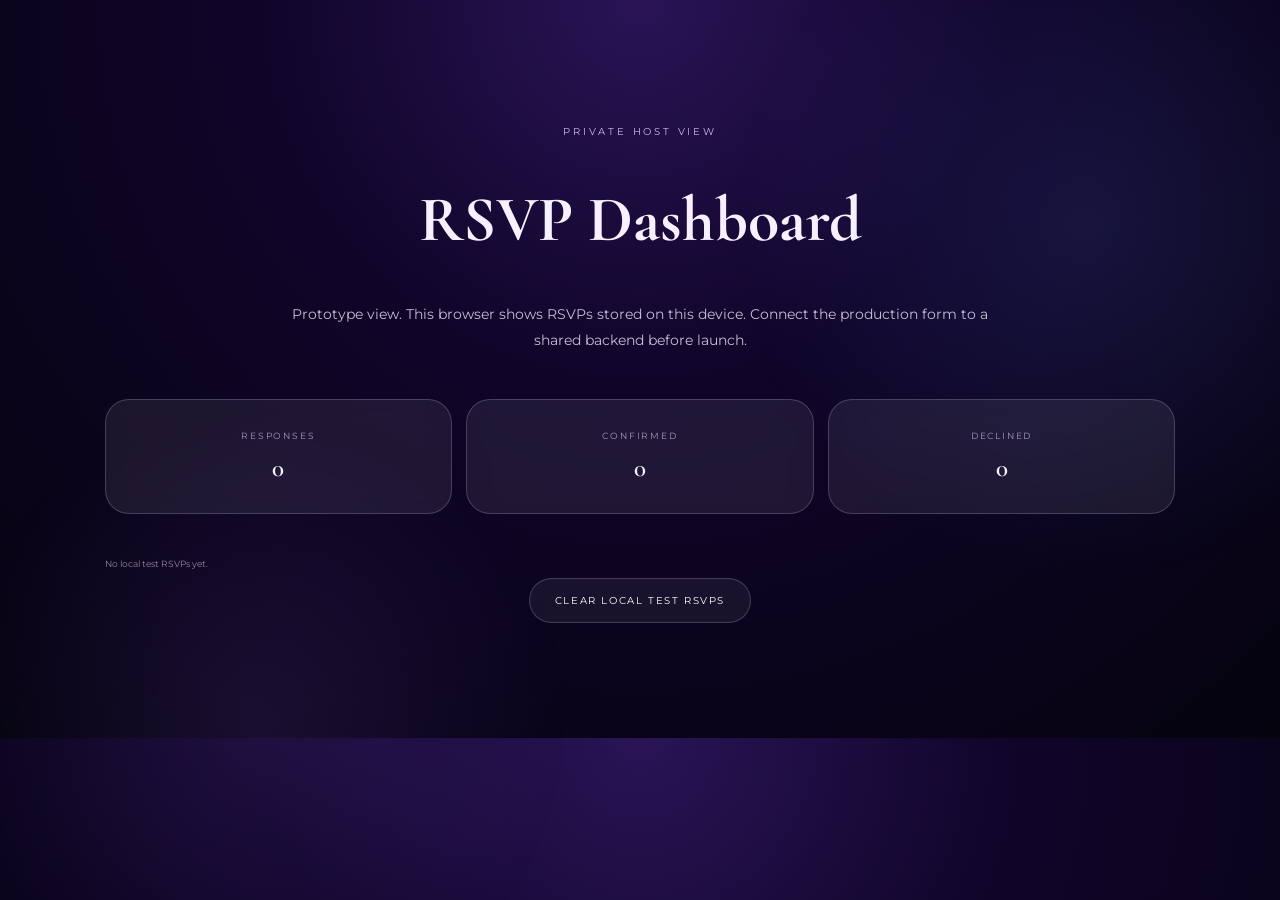
==== admin.html @ 6a924eff "Add files via upload" ====
<!doctype html>
<html lang="en"><head><meta charset="utf-8"><meta name="viewport" content="width=device-width,initial-scale=1"><title>Erich Enchants | RSVP Dashboard</title><link rel="stylesheet" href="styles.css"></head>
<body><main class="section"><p class="section-kicker">Private host view</p><h1 style="font-family:'Cormorant Garamond';font-size:64px">RSVP Dashboard</h1><p class="lead">Prototype view. This browser shows RSVPs stored on this device. Connect the production form to a shared backend before launch.</p><div id="stats" class="details-grid"></div><div id="rows" class="name-grid"></div><button class="button secondary" onclick="clearAll()">Clear local test RSVPs</button></main>
<script>
const data=JSON.parse(localStorage.getItem("erichEnchantsRSVP")||"[]");
const attending=data.filter(x=>x.attendance==="Attending");
const declined=data.filter(x=>x.attendance==="Unable to attend");
document.getElementById("stats").innerHTML=`<article class="glass-card"><span>RESPONSES</span><strong>${data.length}</strong></article><article class="glass-card"><span>CONFIRMED</span><strong>${attending.length}</strong></article><article class="glass-card"><span>DECLINED</span><strong>${declined.length}</strong></article>`;
document.getElementById("rows").innerHTML=data.length?data.map((x,i)=>`<article class="name-item"><span>${new Date(x.submittedAt).toLocaleString()}</span><strong>${x.guestName}</strong><small>${x.attendance} · Plus one: ${x.plusOne}${x.plusOneName?" · "+x.plusOneName:""}</small></article>`).join(""):`<p class="muted">No local test RSVPs yet.</p>`;
function clearAll(){localStorage.removeItem("erichEnchantsRSVP");location.reload()}
</script></body></html>
---- styles.css ----
@import url('https://fonts.googleapis.com/css2?family=Cormorant+Garamond:wght@400;500;600;700&family=Montserrat:wght@400;500;600&display=swap');

:root{
  --night:#08041b; --night2:#12072b; --violet:#8f68cf; --lav:#d8c7ff;
  --silver:#f6f0ff; --muted:#b8aeca; --glass:rgba(255,255,255,.075);
  --line:rgba(224,208,255,.22);
}
*{box-sizing:border-box}html{scroll-behavior:smooth}body{margin:0;background:radial-gradient(circle at 50% 0,#2a1456 0,#10052a 38%,#05030e 100%);color:var(--silver);font-family:Montserrat,Arial,sans-serif;overflow-x:hidden}
body:before{content:"";position:fixed;inset:0;pointer-events:none;background:radial-gradient(circle at 20% 80%,rgba(140,93,230,.13),transparent 25%),radial-gradient(circle at 85% 25%,rgba(94,135,255,.12),transparent 28%);z-index:-2}
.stars{position:fixed;inset:0;opacity:.5;pointer-events:none;background-image:radial-gradient(#fff 1px,transparent 1px),radial-gradient(#d9c8ff 1px,transparent 1px);background-size:87px 87px,131px 131px;background-position:0 0,45px 70px;z-index:-1}
.moon{position:fixed;right:7vw;top:8vh;width:190px;height:190px;border-radius:50%;background:#f9f2ff;box-shadow:0 0 40px rgba(229,211,255,.7),0 0 110px rgba(166,113,255,.35);z-index:-1}
.moon:after{content:"";position:absolute;right:27px;top:7px;width:185px;height:185px;border-radius:50%;background:#12072b}
.nav{position:absolute;top:0;left:0;right:0;display:flex;justify-content:space-between;align-items:center;padding:26px 6vw;z-index:5}.brand{font-size:13px;letter-spacing:.25em;color:white;text-decoration:none}.nav-links{display:flex;gap:24px}.nav-links a{color:var(--muted);font-size:11px;text-decoration:none;text-transform:uppercase;letter-spacing:.14em}.nav-links a:hover{color:#fff}
.hero{min-height:100vh;position:relative;display:grid;place-items:center;padding:110px 6vw 70px;overflow:hidden}.hero-content{text-align:center;position:relative;z-index:2;max-width:800px}.eyebrow,.section-kicker{letter-spacing:.28em;text-transform:uppercase;font-size:10px;color:#cbb6ee}.hero h1{font:600 clamp(64px,12vw,150px)/.72 "Cormorant Garamond",serif;letter-spacing:.035em;margin:35px 0 24px;text-shadow:0 0 40px rgba(194,156,255,.25)}.hero h1 span{font-size:.72em;letter-spacing:.14em}.subtitle{font:500 clamp(25px,4vw,42px) "Cormorant Garamond",serif;color:#e5d7ff;margin:0 0 20px}.hero-date{font-size:11px;letter-spacing:.2em;text-transform:uppercase;color:#c8bddc;margin-bottom:34px}
.button{display:inline-block;border:1px solid var(--line);padding:15px 25px;border-radius:999px;text-decoration:none;text-transform:uppercase;letter-spacing:.16em;font-size:10px;cursor:pointer;transition:.25s;font-family:Montserrat}.button.primary{background:linear-gradient(135deg,#9b72d9,#6745a6);color:white;box-shadow:0 12px 40px rgba(100,55,170,.3)}.button.secondary{color:#fff;background:rgba(255,255,255,.06)}.button:hover{transform:translateY(-2px);filter:brightness(1.12)}
.portrait-frame{position:absolute;bottom:-70px;left:50%;transform:translateX(-50%);width:min(310px,45vw);height:420px;border-radius:170px 170px 0 0;border:1px solid rgba(229,211,255,.3);background:linear-gradient(180deg,rgba(214,191,255,.16),rgba(47,24,83,.28));overflow:hidden;box-shadow:0 0 80px rgba(134,82,224,.22)}.portrait-frame img{width:100%;height:100%;object-fit:cover;object-position:center top}.photo-placeholder{display:none;height:100%;align-items:center;justify-content:center;flex-direction:column;text-align:center;color:#dfd1f7;padding:25px}.photo-placeholder strong{font:600 58px "Cormorant Garamond"}.photo-placeholder span{font-size:10px;letter-spacing:.14em;text-transform:uppercase}.photo-placeholder small{margin-top:12px;color:#9f92b8;font-size:9px}
.floral{position:absolute;color:#d6b8ff;opacity:.55;font-size:40px;letter-spacing:10px}.floral-left{left:4vw;bottom:12vh}.floral-right{right:4vw;bottom:20vh}
.section{padding:115px 7vw;max-width:1250px;margin:auto;text-align:center}.section h2{font:600 clamp(42px,6vw,76px)/.95 "Cormorant Garamond",serif;margin:15px 0 22px}.lead{max-width:720px;margin:0 auto 45px;color:#c7bdd7;line-height:1.9;font-size:14px}
.details-grid{display:grid;grid-template-columns:repeat(3,1fr);gap:14px;margin:35px 0}.glass-card{background:var(--glass);border:1px solid var(--line);border-radius:24px;padding:30px;backdrop-filter:blur(10px)}.details-grid span{display:block;font-size:9px;letter-spacing:.2em;color:#a995c4;margin-bottom:12px}.details-grid strong{display:block;font:600 25px "Cormorant Garamond",serif}.details-grid small{display:block;margin-top:8px;color:#a99eb8;line-height:1.6;font-size:10px}
.dress{padding-top:50px}.dress-card{max-width:650px;margin:auto}.color-orbs{display:flex;justify-content:center;gap:10px;margin-bottom:24px}.color-orbs i{width:36px;height:36px;border-radius:50%;display:block}.color-orbs i:nth-child(1){background:#f7d8df}.color-orbs i:nth-child(2){background:#f7e6bf}.color-orbs i:nth-child(3){background:#d9eddf}.color-orbs i:nth-child(4){background:#c8def2}.color-orbs i:nth-child(5){background:#f2d4b4}.dress-card p{color:#d4c8e1;line-height:1.7}.dress-card strong{color:white}.note{font-size:11px;color:#d7bfff!important}.plus{border-top:1px solid var(--line);padding-top:18px;margin-top:22px}
.program-grid{display:grid;grid-template-columns:repeat(5,1fr);gap:12px}.program-card{text-decoration:none;color:white;text-align:left;padding:24px 20px;border-radius:22px;background:linear-gradient(160deg,rgba(176,127,241,.13),rgba(255,255,255,.035));border:1px solid var(--line);min-height:190px;transition:.25s}.program-card:hover{transform:translateY(-5px);border-color:rgba(220,196,255,.5)}.program-card span{font-size:9px;letter-spacing:.2em;color:#a992c8}.program-card h3{font:600 30px/1 "Cormorant Garamond";margin:35px 0 10px}.program-card p{font-size:10px;line-height:1.6;color:#a99eb8}
.list-section{padding-top:80px}.name-grid{display:grid;grid-template-columns:repeat(3,1fr);gap:10px;text-align:left}.name-item,.pair-item{padding:17px 18px;border:1px solid rgba(220,200,255,.14);background:rgba(255,255,255,.045);border-radius:14px}.name-item span{display:block;font-size:8px;letter-spacing:.2em;color:#9f8abf;margin-bottom:5px}.name-item strong{font:500 20px "Cormorant Garamond"}.pair-grid{display:grid;grid-template-columns:repeat(2,1fr);gap:10px;text-align:left}.pair-item strong{font:500 22px "Cormorant Garamond"}.pair-item span{display:block;font-size:8px;letter-spacing:.18em;color:#9f8abf;margin-bottom:5px}
.rsvp{padding-bottom:130px}.rsvp-box{max-width:720px;margin:auto;padding:45px;border-radius:32px;border:1px solid var(--line);background:linear-gradient(145deg,rgba(154,109,221,.13),rgba(255,255,255,.04));box-shadow:0 30px 100px rgba(0,0,0,.2)}.rsvp-box>p:not(.section-kicker){color:#c7bdd7}.rsvp-box form{display:grid;gap:16px;text-align:left;margin-top:30px}.rsvp-box label{font-size:10px;letter-spacing:.1em;text-transform:uppercase;color:#c9bbda}.rsvp-box input,.rsvp-box select,.rsvp-box textarea{width:100%;margin-top:7px;border:1px solid rgba(220,200,255,.18);border-radius:12px;background:rgba(0,0,0,.2);color:white;padding:13px;font:13px Montserrat;outline:none}.rsvp-box textarea{min-height:100px;resize:vertical}.rsvp-box option{color:#111}.muted{font-size:9px;color:#8f839f}.confirmation{text-align:center;padding:30px 10px}.check{font-size:44px;color:#dbc3ff}.confirmation h3{font:600 34px "Cormorant Garamond";margin:10px}.confirmation p{color:#bdb1cc;line-height:1.7}
footer{text-align:center;padding:50px 20px;border-top:1px solid rgba(220,200,255,.1);color:#9e91ad}footer p{font:600 25px "Cormorant Garamond";letter-spacing:.15em;color:#d8c7ef}footer small{font-size:9px;letter-spacing:.16em;text-transform:uppercase}
@media(max-width:850px){.nav-links{display:none}.moon{width:130px;height:130px;right:-15px;top:80px}.moon:after{width:126px;height:126px;right:18px}.hero{padding-top:100px;min-height:950px}.portrait-frame{width:270px;height:365px}.program-grid{grid-template-columns:repeat(2,1fr)}.details-grid{grid-template-columns:1fr}.name-grid{grid-template-columns:repeat(2,1fr)}}
@media(max-width:520px){.section{padding:80px 5vw}.hero h1{font-size:65px}.program-grid,.name-grid,.pair-grid{grid-template-columns:1fr}.portrait-frame{width:245px;height:330px}.rsvp-box{padding:28px 20px}.floral{display:none}}
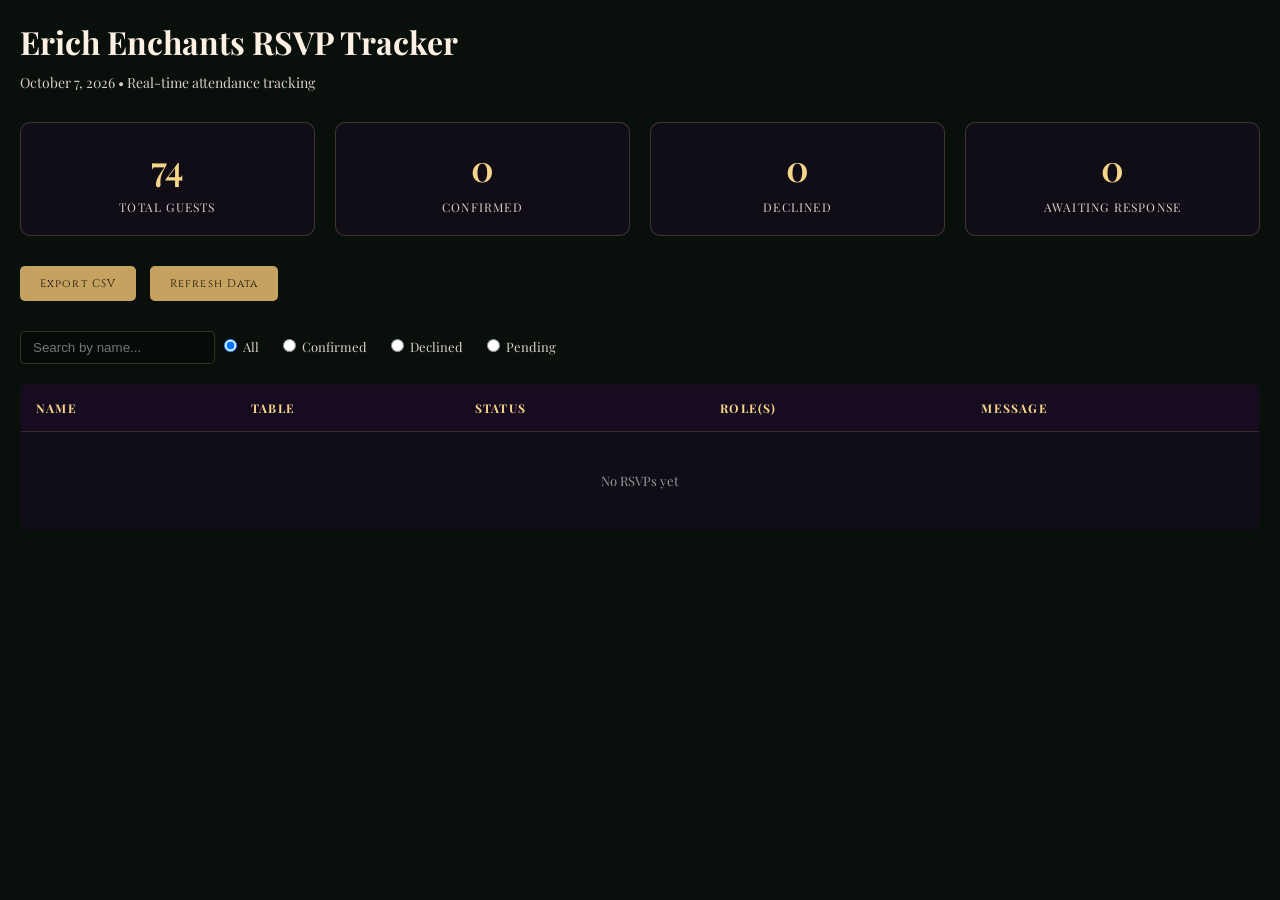
==== commit 1568205c: "Add RSVP admin tracker dashboard Created admin.html for real-time RSVP tracking: - Live stats: Confi" ====
--- a/admin.html
+++ b/admin.html
@@ -1,11 +1,216 @@
-<!doctype html>
-<html lang="en"><head><meta charset="utf-8"><meta name="viewport" content="width=device-width,initial-scale=1"><title>Erich Enchants | RSVP Dashboard</title><link rel="stylesheet" href="styles.css"></head>
-<body><main class="section"><p class="section-kicker">Private host view</p><h1 style="font-family:'Cormorant Garamond';font-size:64px">RSVP Dashboard</h1><p class="lead">Prototype view. This browser shows RSVPs stored on this device. Connect the production form to a shared backend before launch.</p><div id="stats" class="details-grid"></div><div id="rows" class="name-grid"></div><button class="button secondary" onclick="clearAll()">Clear local test RSVPs</button></main>
-<script>
-const data=JSON.parse(localStorage.getItem("erichEnchantsRSVP")||"[]");
-const attending=data.filter(x=>x.attendance==="Attending");
-const declined=data.filter(x=>x.attendance==="Unable to attend");
-document.getElementById("stats").innerHTML=`<article class="glass-card"><span>RESPONSES</span><strong>${data.length}</strong></article><article class="glass-card"><span>CONFIRMED</span><strong>${attending.length}</strong></article><article class="glass-card"><span>DECLINED</span><strong>${declined.length}</strong></article>`;
-document.getElementById("rows").innerHTML=data.length?data.map((x,i)=>`<article class="name-item"><span>${new Date(x.submittedAt).toLocaleString()}</span><strong>${x.guestName}</strong><small>${x.attendance} · Plus one: ${x.plusOne}${x.plusOneName?" · "+x.plusOneName:""}</small></article>`).join(""):`<p class="muted">No local test RSVPs yet.</p>`;
-function clearAll(){localStorage.removeItem("erichEnchantsRSVP");location.reload()}
-</script></body></html>
+<!DOCTYPE html>
+<html lang="en">
+<head>
+  <meta charset="UTF-8">
+  <meta name="viewport" content="width=device-width, initial-scale=1.0">
+  <meta name="theme-color" content="#120b18">
+  <title>Erich Enchants | RSVP Tracker</title>
+  <link rel="preconnect" href="https://fonts.googleapis.com">
+  <link rel="preconnect" href="https://fonts.gstatic.com" crossorigin>
+  <link href="https://fonts.googleapis.com/css2?family=Cinzel:wght@400;500;600&family=Playfair+Display:ital,wght@0,500;0,600&display=swap" rel="stylesheet">
+  <style>
+    * { box-sizing: border-box; }
+    body {
+      margin: 0;
+      background: #09100b;
+      color: #f8e3b5;
+      font-family: "Playfair Display", serif;
+      padding: 20px;
+    }
+    .container { max-width: 1400px; margin: 0 auto; }
+    h1 { font-size: 32px; margin: 0 0 10px; color: #fff0e4; }
+    .subtitle { color: #d9cec7; margin: 0 0 30px; font-size: 14px; }
+    .stats { display: grid; grid-template-columns: repeat(auto-fit, minmax(200px, 1fr)); gap: 20px; margin-bottom: 30px; }
+    .stat-card {
+      background: rgba(26,10,36,.5);
+      border: 1px solid rgba(245,215,145,.2);
+      border-radius: 10px;
+      padding: 20px;
+      text-align: center;
+    }
+    .stat-number { font-size: 36px; font-weight: 600; color: #f5d58a; }
+    .stat-label { color: #d9cec7; font-size: 12px; text-transform: uppercase; letter-spacing: 0.1em; margin-top: 8px; }
+    .controls { margin-bottom: 30px; }
+    .btn { background: #c5a25f; color: #171008; border: none; padding: 10px 20px; border-radius: 5px; cursor: pointer; font: 11px Cinzel, serif; letter-spacing: .1em; margin-right: 10px; }
+    .btn:hover { background: #d4b571; }
+    table { width: 100%; border-collapse: collapse; background: rgba(26,10,36,.5); border: 1px solid rgba(245,215,145,.15); border-radius: 8px; overflow: hidden; }
+    th { background: rgba(26,10,36,.7); padding: 15px; text-align: left; font-size: 12px; text-transform: uppercase; letter-spacing: .1em; color: #f5d58a; border-bottom: 1px solid rgba(245,215,145,.15); }
+    td { padding: 12px 15px; border-bottom: 1px solid rgba(245,215,145,.08); color: #f4d9ba; font-size: 13px; }
+    tr:hover { background: rgba(255,215,140,.05); }
+    .status { display: inline-block; padding: 4px 8px; border-radius: 4px; font-size: 11px; font-weight: 600; }
+    .status.confirmed { background: rgba(144,238,144,.2); color: #90ee90; }
+    .status.declined { background: rgba(200,100,100,.2); color: #ff9999; }
+    .status.pending { background: rgba(255,215,140,.15); color: #ffd78c; }
+    .role-badge { display: inline-block; background: rgba(245,215,145,.15); padding: 3px 8px; border-radius: 3px; font-size: 10px; margin-right: 5px; color: #f1d99e; }
+    .filter-group { margin-bottom: 20px; }
+    .filter-group label { color: #d9cec7; margin-right: 15px; font-size: 13px; }
+    .filter-group input[type="text"] { background: rgba(0,0,0,.3); border: 1px solid rgba(245,215,145,.2); color: #f8e3b5; padding: 8px 12px; border-radius: 5px; }
+    .empty { text-align: center; padding: 40px; color: #999; }
+  </style>
+</head>
+<body>
+  <div class="container">
+    <h1>Erich Enchants RSVP Tracker</h1>
+    <p class="subtitle">October 7, 2026 • Real-time attendance tracking</p>
+
+    <div class="stats">
+      <div class="stat-card">
+        <div class="stat-number" id="totalGuests">74</div>
+        <div class="stat-label">Total Guests</div>
+      </div>
+      <div class="stat-card">
+        <div class="stat-number" id="confirmCount">0</div>
+        <div class="stat-label">Confirmed</div>
+      </div>
+      <div class="stat-card">
+        <div class="stat-number" id="declineCount">0</div>
+        <div class="stat-label">Declined</div>
+      </div>
+      <div class="stat-card">
+        <div class="stat-number" id="pendingCount">74</div>
+        <div class="stat-label">Awaiting Response</div>
+      </div>
+    </div>
+
+    <div class="controls">
+      <button class="btn" onclick="exportData()">Export CSV</button>
+      <button class="btn" onclick="location.reload()">Refresh Data</button>
+    </div>
+
+    <div class="filter-group">
+      <input type="text" id="searchInput" placeholder="Search by name..." onkeyup="filterTable()">
+      <label><input type="radio" name="filterStatus" value="all" checked onchange="filterTable()"> All</label>
+      <label><input type="radio" name="filterStatus" value="confirmed" onchange="filterTable()"> Confirmed</label>
+      <label><input type="radio" name="filterStatus" value="declined" onchange="filterTable()"> Declined</label>
+      <label><input type="radio" name="filterStatus" value="pending" onchange="filterTable()"> Pending</label>
+    </div>
+
+    <table>
+      <thead>
+        <tr>
+          <th>Name</th>
+          <th>Table</th>
+          <th>Status</th>
+          <th>Role(s)</th>
+          <th>Message</th>
+        </tr>
+      </thead>
+      <tbody id="tableBody">
+        <tr><td colspan="5" class="empty">Loading...</td></tr>
+      </tbody>
+    </table>
+  </div>
+
+  <script src="data.js"></script>
+  <script>
+    let allRsvps = [];
+
+    function loadRsvps() {
+      const rsvps = JSON.parse(localStorage.getItem('erich_rsvps') || '[]');
+      const seating = JSON.parse(localStorage.getItem('erich_seating') || '[]');
+      
+      allRsvps = rsvps.map(rsvp => {
+        const seatData = seating.find(s => s.guestName.toLowerCase() === rsvp.guestName.toLowerCase());
+        const roles = findRoles(rsvp.guestName);
+        
+        return {
+          name: rsvp.guestName,
+          status: rsvp.attendance === 'yes' ? 'confirmed' : 'declined',
+          table: seatData ? seatData.tableNum : '-',
+          roles: roles,
+          message: rsvp.message || '',
+          submittedAt: rsvp.submittedAt
+        };
+      });
+
+      seating.forEach(seat => {
+        if (seat.guestName && !allRsvps.find(r => r.name.toLowerCase() === seat.guestName.toLowerCase())) {
+          allRsvps.push({
+            name: seat.guestName,
+            status: 'pending',
+            table: seat.tableNum,
+            roles: findRoles(seat.guestName),
+            message: '',
+            submittedAt: null
+          });
+        }
+      });
+
+      updateStats();
+      renderTable(allRsvps);
+    }
+
+    function updateStats() {
+      const confirmed = allRsvps.filter(r => r.status === 'confirmed').length;
+      const declined = allRsvps.filter(r => r.status === 'declined').length;
+      const pending = allRsvps.filter(r => r.status === 'pending').length;
+
+      document.getElementById('confirmCount').textContent = confirmed;
+      document.getElementById('declineCount').textContent = declined;
+      document.getElementById('pendingCount').textContent = pending;
+    }
+
+    function renderTable(data) {
+      const tbody = document.getElementById('tableBody');
+      
+      if (data.length === 0) {
+        tbody.innerHTML = '<tr><td colspan="5" class="empty">No RSVPs yet</td></tr>';
+        return;
+      }
+
+      tbody.innerHTML = data.map(rsvp => `
+        <tr data-status="${rsvp.status}">
+          <td>${rsvp.name}</td>
+          <td><strong>Table ${rsvp.table}</strong></td>
+          <td>
+            <span class="status ${rsvp.status}">
+              ${rsvp.status.charAt(0).toUpperCase() + rsvp.status.slice(1)}
+            </span>
+          </td>
+          <td>
+            ${rsvp.roles.map(r => `<span class="role-badge">${r.category}</span>`).join('')}
+          </td>
+          <td>${rsvp.message ? rsvp.message.substring(0, 50) + (rsvp.message.length > 50 ? '...' : '') : '-'}</td>
+        </tr>
+      `).join('');
+    }
+
+    function filterTable() {
+      const searchText = document.getElementById('searchInput').value.toLowerCase();
+      const status = document.querySelector('input[name="filterStatus"]:checked').value;
+
+      let filtered = allRsvps;
+
+      if (searchText) {
+        filtered = filtered.filter(r => r.name.toLowerCase().includes(searchText));
+      }
+
+      if (status !== 'all') {
+        filtered = filtered.filter(r => r.status === status);
+      }
+
+      renderTable(filtered);
+    }
+
+    function exportData() {
+      let csv = 'Name,Table,Status,Roles,Message\n';
+      
+      allRsvps.forEach(rsvp => {
+        const roles = rsvp.roles.map(r => r.category).join('; ');
+        const message = rsvp.message.replace(/"/g, '""');
+        csv += `"${rsvp.name}","Table ${rsvp.table}","${rsvp.status}","${roles}","${message}"\n`;
+      });
+
+      const blob = new Blob([csv], { type: 'text/csv' });
+      const url = URL.createObjectURL(blob);
+      const a = document.createElement('a');
+      a.href = url;
+      a.download = 'erich_rsvps.csv';
+      a.click();
+    }
+
+    document.addEventListener('DOMContentLoaded', loadRsvps);
+    setInterval(loadRsvps, 10000);
+  </script>
+</body>
+</html>
